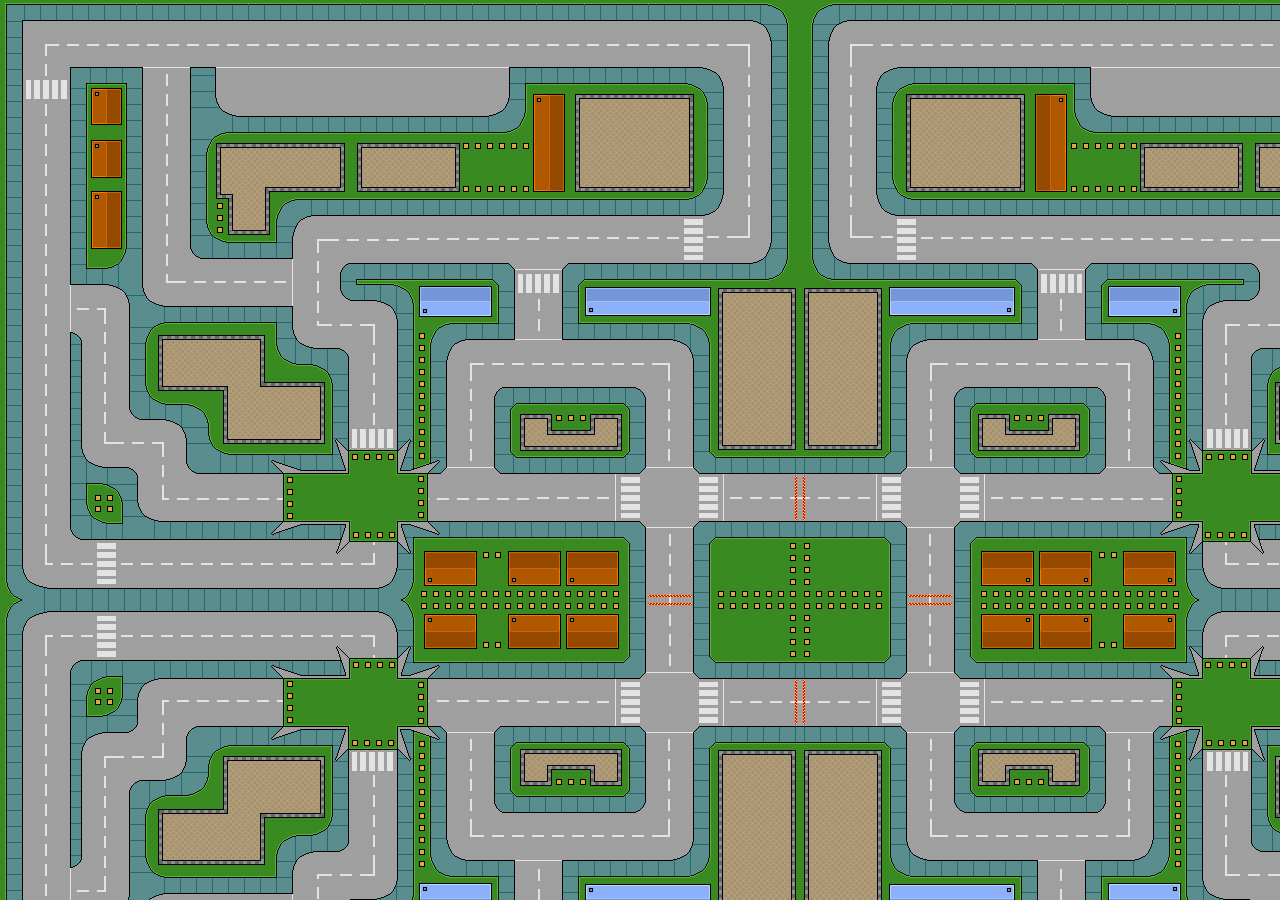
==== public/index.html @ a9670aab "Initial commit" ====
<!doctype html>
<html>
<head>
<title>Something</title>

<link type="text/css" rel="stylesheet" href="css/app.css">
<script src="js/app.js"></script>
</head>
<body>

<div class="fullscreen">
<canvas id="game" width="800" height="600"></canvas>
</div>



<script>

var game = new Game(document.getElementById("game"));
game.init();

</script>
</body>
</html>
---- public/css/app.css ----
body, html {
	margin: 0;
	padding: 0;
	height: 100%;
}

.fullscreen {
	margin: 0;
	height: 100%;
	width: 100%;
}

#game {
	position: fixed;
	left: 0;
	top: 0;
	margin: 0;
}
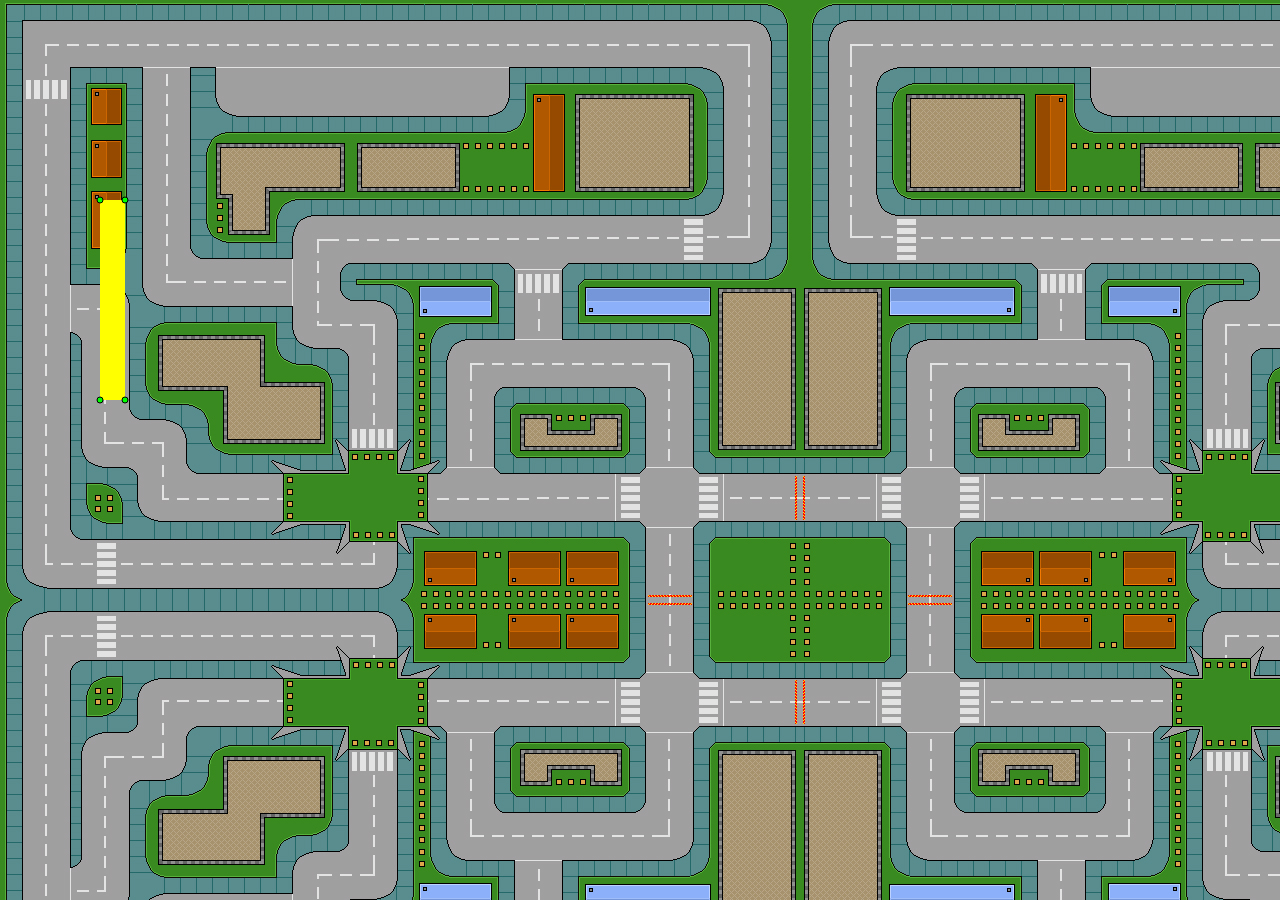
==== commit b7c5eadd: "Fix title" ====
--- a/public/index.html
+++ b/public/index.html
@@ -1,7 +1,7 @@
 <!doctype html>
 <html>
 <head>
-<title>Something</title>
+<title>Cars!</title>
 
 <link type="text/css" rel="stylesheet" href="css/app.css">
 <script src="js/app.js"></script>
